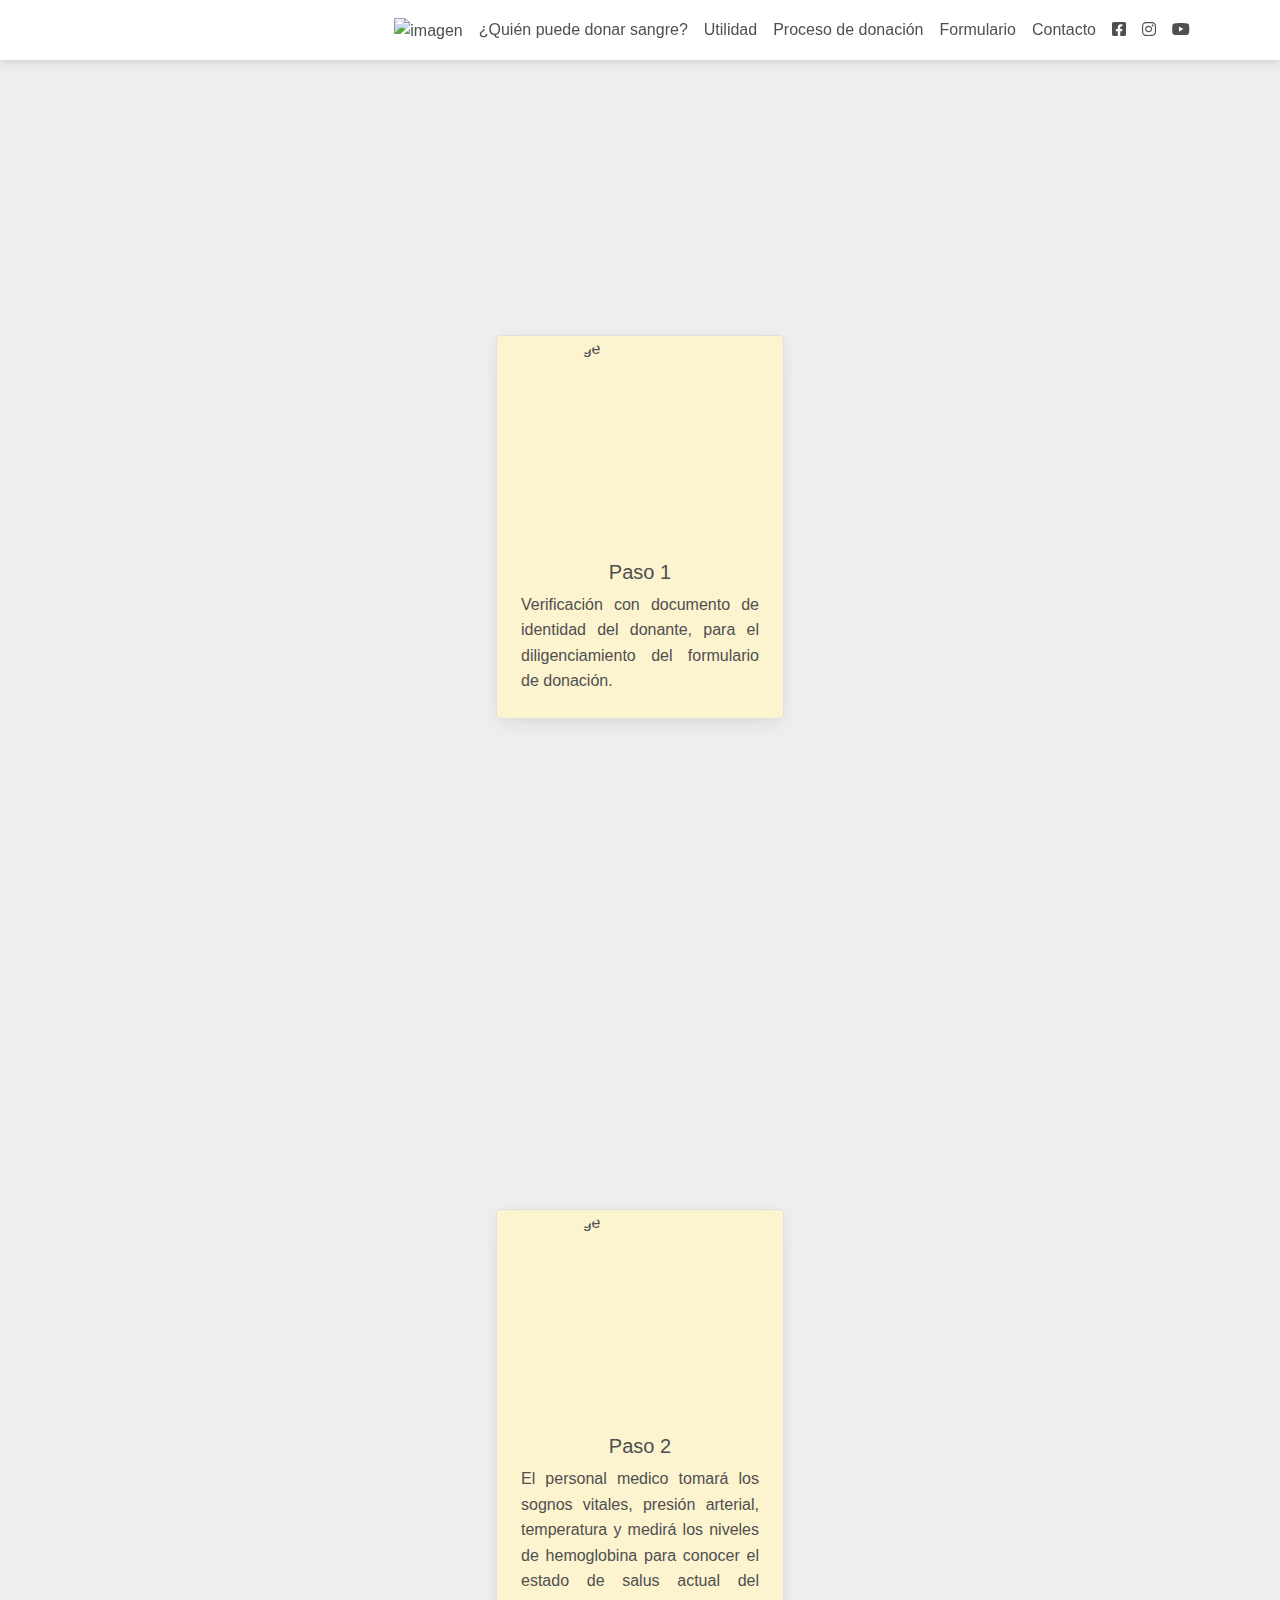
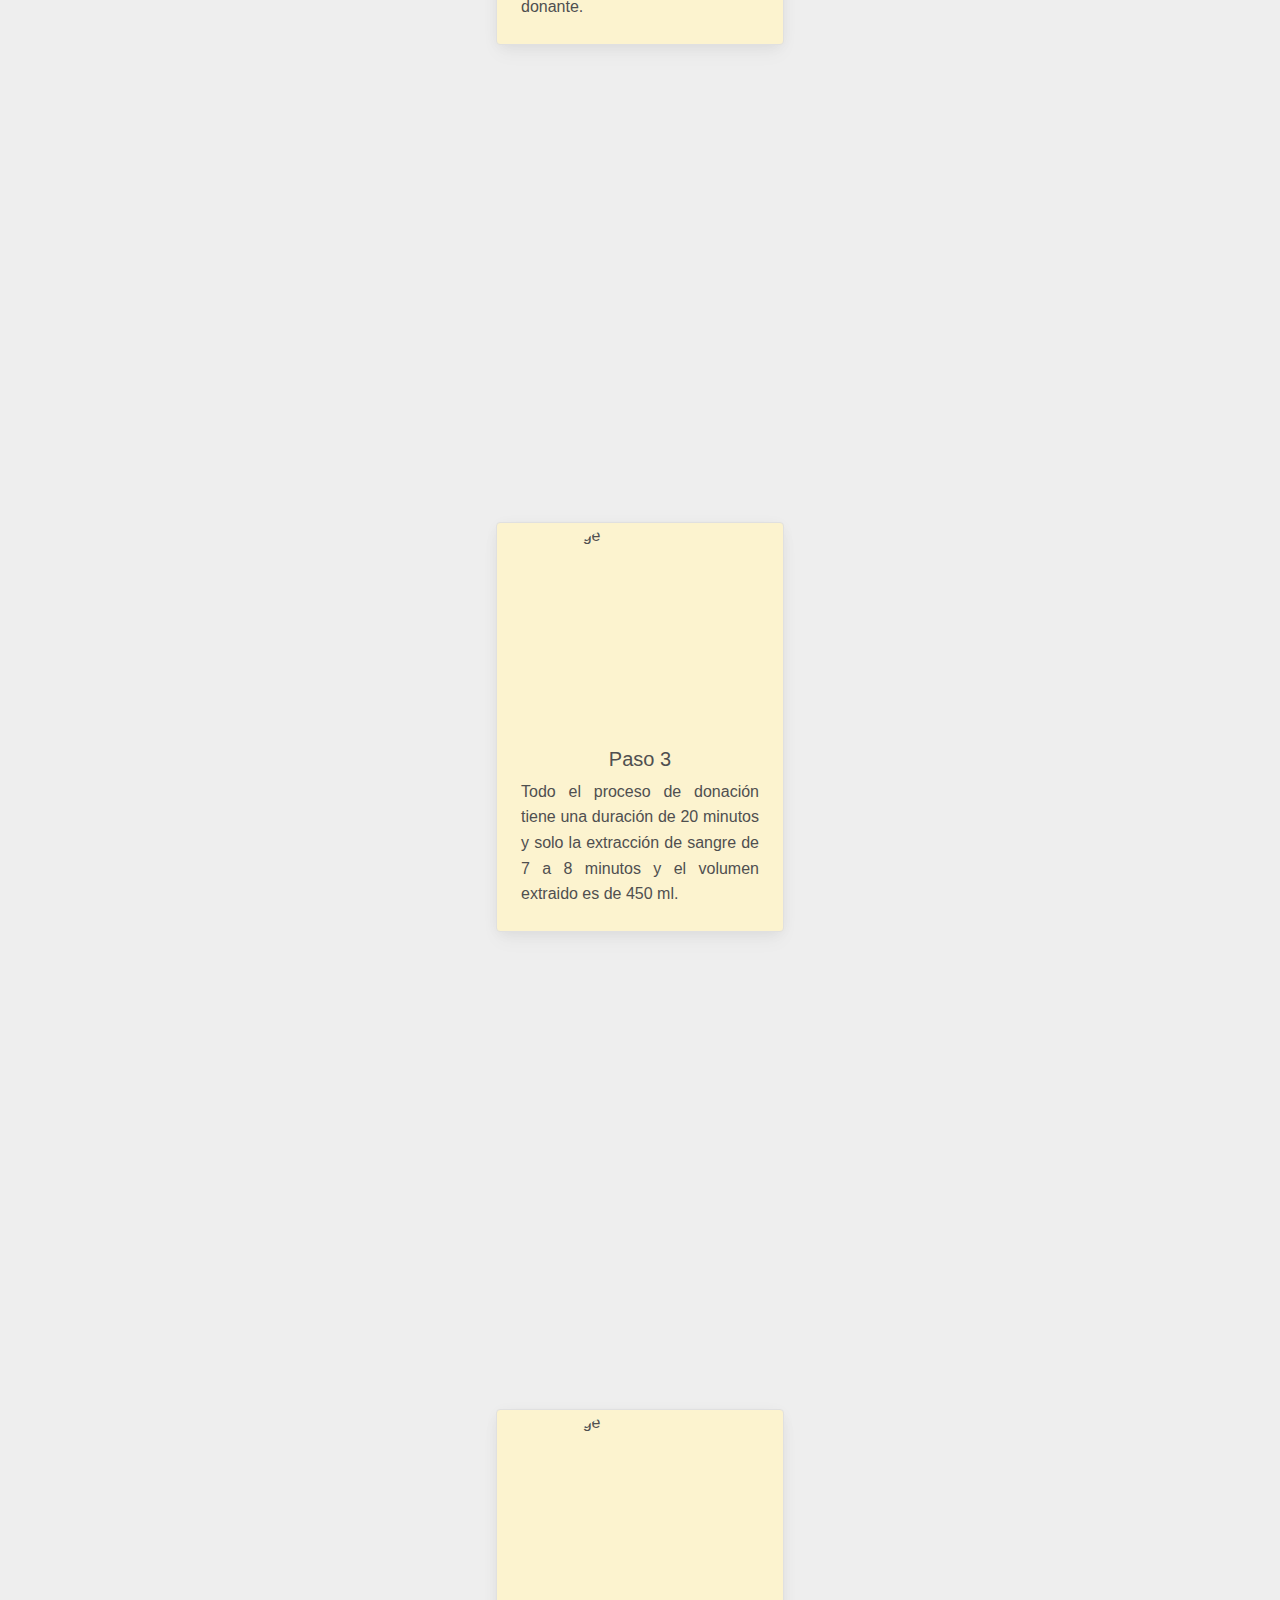
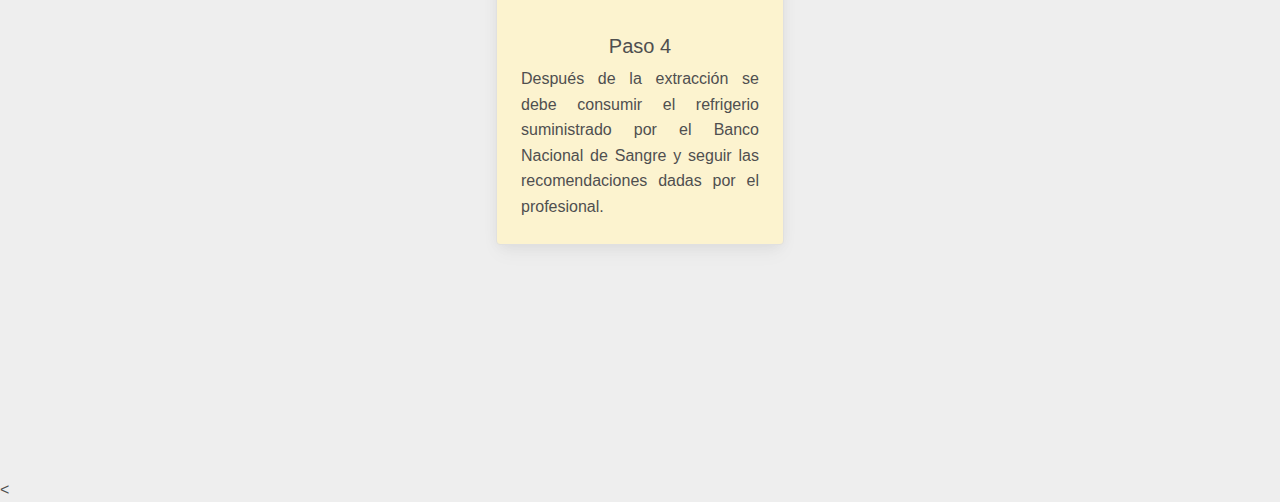
==== pagina web/taller 3/proceso.html @ f12a3ed5 "version 1.0" ====
<!DOCTYPE html>
<html lang="en">
  <head>
    <meta charset="UTF-8" />
    <meta name="viewport" content="width=device-width, initial-scale=1, shrink-to-fit=no" />
    <meta http-equiv="x-ua-compatible" content="ie=edge" />
    <title>DONACIÓN DE SANGRE</title>
    <!-- MDB icon -->
    <link rel="icon" href="img/mdb-favicon.ico" type="image/x-icon" />
    <!-- Font Awesome -->
    <link
      rel="stylesheet"
      href="https://cdnjs.cloudflare.com/ajax/libs/font-awesome/6.0.0/css/all.min.css"
      
    />
    <!-- Google Fonts Roboto -->
    <link
      rel="stylesheet"
      href="https://fonts.googleapis.com/css2?family=Roboto:wght@300;400;500;700;900&display=swap"
    />
    <!-- MDB -->
    <link rel="stylesheet" href="css/mdb.min.css" />
    <link rel="stylesheet" href="css/style.css">
    
  </head>
    <body>
      <nav class="navbar navbar-expand-lg fixed-top navbar-scroll">
        <div class="container">
          <button class="navbar-toggler ps-0" type="button" data-mdb-toggle="collapse" data-mdb-target="#navbarExample01"
            aria-controls="navbarExample01" aria-expanded="false" aria-label="Toggle navigation">
            <span class="navbar-toggler-icon d-flex justify-content-start align-items-center">
              <i class="fas fa-bars"></i>
            </span>
          </button>
          <div class="collapse navbar-collapse" id="navbarExample01">
            <ul class="navbar-nav ms-auto mb-2 mb-lg-0">
              <li class="nav-item">
                <a class="nav-link" aria-current="page" href="index.html"><img src="https://i.pinimg.com/originals/fa/59/8d/fa598de19d2c67550550e2ce199d7506.png"  height="90" alt="imagen" ></a>
              </li>
              <li class="nav-item active">
                <a class="nav-link" aria-current="page" href="quien.html">¿Quién puede donar sangre?</a>
              </li>
              <li class="nav-item">
                <a class="nav-link" aria-current="page" href="utilidad.html">Utilidad</a>
              </li>
              
              <li class="nav-item">
                <a class="nav-link" aria-current="page" href="proceso.html">Proceso de donación</a>
              </li>
              <li class="nav-item">
                <a class="nav-link" aria-current="page" href="formulario.html">Formulario</a>
              </li>
              <li class="nav-item">
                <a class="nav-link" aria-current="page" href="contacto.html">Contacto</a>
              </li>
            </ul>
      
            <ul class="navbar-nav flex-row">
              <li class="nav-item">
                <a class="nav-link px-2" href="#!">
                  <i class="fab fa-facebook-square"></i>
                </a>
              </li>
              <li class="nav-item">
                <a class="nav-link px-2" href="#!">
                  <i class="fab fa-instagram"></i>
                </a>
              </li>
              <li class="nav-item">
                <a class="nav-link ps-2" href="#!">
                  <i class="fab fa-youtube"></i>
                </a>
              </li>
            </ul>
          </div>
        </div>
      </nav>
      <br>
      <br>
      <br>
   
  <main>
    <section class="card-section d-flex justify-content-center align-items-center">
      <div class="card border rounded" style="width: 18rem;">
        <img src="https://img.freepik.com/vector-gratis/donacion-sangre-personajes-dibujos-animados-medico-paciente-voluntario-donando-sangre-transfusion-hospital-asistencia-sanitaria-laboratorio-donante_335657-87.jpg?w=2000" class="card-img-top rounded-circle" alt="Image">
        <div class="card-body text-center">
          <h5 class="card-title">Paso 1</h5>
          <p class="card-text">Verificación con documento de identidad del donante, para el diligenciamiento 
            del formulario de donación.
          </p>
          
        </div>
      </div>
      </section>

      <section class="card-section d-flex justify-content-center align-items-center">
        <div class="card border rounded" style="width: 18rem;">
          <img src="https://thumbs.dreamstime.com/b/una-enfermera-toma-sangre-de-vena-mujer-an%C3%A1lisis-169471167.jpg" class="card-img-top rounded-circle" alt="Image">
          <div class="card-body text-center">
            <h5 class="card-title">Paso 2</h5>
            <p class="card-text">El personal medico tomará los sognos vitales, presión arterial, temperatura y medirá 
                los niveles de hemoglobina para conocer el estado de salus actual del donante.
            </p>
            
          </div>
        </div>
        </section>

        <section class="card-section d-flex justify-content-center align-items-center">
            <div class="card border rounded" style="width: 18rem;">
              <img src="https://png.pngtree.com/png-clipart/20220530/original/pngtree-donating-blood-flat-illustration-png-image_7770693.png" class="card-img-top rounded-circle" alt="Image">
              <div class="card-body text-center">
                <h5 class="card-title">Paso 3</h5>
                <p class="card-text">Todo el proceso de donación tiene una duración de 20 minutos
                    y solo la extracción de sangre de 7 a 8 minutos y el volumen extraido es de 450 ml.
                </p>
                
              </div>
            </div>
            </section>

            <section class="card-section d-flex justify-content-center align-items-center">
                <div class="card border rounded" style="width: 18rem;">
                  <img src="https://www.shutterstock.com/image-vector/cute-happy-smiling-chocolate-chip-260nw-2177240381.jpg" class="card-img-top rounded-circle" alt="Image">
                  <div class="card-body text-center">
                    <h5 class="card-title">Paso 4</h5>
                    <p class="card-text">Después de la extracción se debe consumir el refrigerio suministrado
                        por el Banco Nacional de Sangre y seguir las recomendaciones dadas por el profesional.
                    
                  </div>
                </div>
                </section>
        
    
  </main>

  <script src="https://cdn.jsdelivr.net/npm/bootstrap@5.3.0/js/bootstrap.bundle.min.js"></script>
  
  <
<script src="https://cdn.jsdelivr.net/npm/mdbootstrap/6.3.0/js/mdb.min.js"></script>
    

    </body>
    </html>
---- pagina web/taller 3/css/style.css ----
.navbar-scroll .nav-link,
.navbar-scroll .fa-bars,
.navbar-scroll .navar-brand {
  color: #4f4f4f;
}

.navbar-scroll .nav-link:hover {
  color: #1266f1;
}

/* Color of the links AFTER scroll */
.navbar-scrolled .nav-link,
.navbar-scrolled .fa-bars,
.navbar-scrolled .navar-brand {
  color: #4f4f4f;
}

/* Color of the navbar AFTER scroll */
.navbar-scroll,
.navbar-scrolled {
  background-color: white;
}

/* An optional height of the navbar AFTER scroll */
.navbar.navbar-scroll.navbar-scrolled {
  padding-top: 5px;
  padding-bottom: 5px;
  
}

body {
  background-color: #eee;
}

.body {
  background-color: #eee;
}

.iframe{
    margin: auto;   
}

.logo{
    width: 100%;
    text-align: center;
    font-family: verdana;
    color: darkred;
    background-color: white;
    margin: auto;
}

.inscripcion{
    border: 1px solid black;
    border-collapse: collapse;
    width: 90%;
    text-align: center;
    background-color: #CD5C5C;
    font-family: verdana;
    margin: auto;
}

.fecha_donacion{
    border: 1px solid black;
    border-collapse: collapse;
    width: 90%;
    font-family: verdana;
    background-color: #FFF8DC;
    margin: auto;
}

.info_donante{
    border: 1px solid black;
    border-collapse: collapse;
    width: 90%;
    text-align: center;
    background-color: #CD5C5C;
    font-family: verdana;
    margin: auto;
}
.info_d{
    border: 1px solid black;
    border-collapse: collapse;
    width: 90%;
    font-family: verdana;
    background-color: #FFF8DC;
    margin: auto;
}
.cuestionario{
    border: 1px solid black;
    border-collapse: collapse;
    width: 90%;
    text-align: center;
    background-color: #CD5C5C;
    font-family: verdana; 
    margin: auto;
}
.cuestionario_per{
    border: 1px solid black;
    border-collapse: collapse;
    width: 90%;
    font-family: verdana;
    background-color: #FFF8DC;
    margin: auto;
}

body {
    background-image: url(https://static.vecteezy.com/system/resources/thumbnails/011/011/887/small/drop-blood-character-mascot-vector.jpg);
    }
    
    .hero-section {
      padding: 80px ;
      text-align: justify;
    }
    
    .hero-section h1 {
      font-size: 36px;
    }
    
    .hero-section p {
    text-align: justify; 
    }
    
    .projects-section {
      padding: 100px ;
      text-align: justify;
    }
    
    .projects-section h2 {
    font-size: 32px;
    }
    
    .projects-section .card {
      text-align: justify;
      
    }
    
    footer {
      padding: 10px ;
      background-color: #f3b582;
    }
    .container-fluid{
        background-image: url(https://img.freepik.com/vector-premium/gota-sangre-divertida-feliz-linda-corazon-burbuja-discurso-ilustracion-personaje-kawaii-dibujos-animados-linea-plana_92289-1910.jpg);
        height: 100vh;
    }
    
    .card-section {
        height: 100vh;
        background-image: url(https://st4.depositphotos.com/8950810/30141/v/600/depositphotos_301415714-stock-illustration-cute-happy-healthy-smiling-blood.jpg);
      }
      
      .card {
        max-width: 18rem;
        background-color: #FCF3CF ;
      }
      
      .card-img-top {
        height: 200px;
        width: 200px;
        object-fit: cover;
        margin: 0 auto;
      }
      
      /* Estilos de MDBootstrap */
      
      .card-title {
        margin-bottom: 0.5rem;
      }
      
      .card-text {
        text-align: justify;
      }

      body{ 
        font-family: 'Noto Sans', sans-serif;
        background-image: url(https://img.freepik.com/vector-premium/sangre-icono-tubo-ensayo-estilo-comic-ilustracion-vector-dibujos-animados-matraz-laboratorio-sobre-fondo-aislado-liquido-concepto-negocio-signo-efecto-salpicadura-vaso_157943-11034.jpg?w=360);
        height: 50px;
      }
      
      
      .contact_form{  
        width: 460px; 
        height: auto;
        margin: 80px auto;
        border-radius: 10px;  
        padding-top: 30px;
        padding-bottom: 20px;  
        background-color: #fadde0; 
        padding-left: 30px; 
      }
      
      
      input{
        background-color: #fbfbfb; 
        width: 408px; 
        height: 40px; 
        border-radius: 5px;  
        border-style: solid; 
        border-width: 1px; 
        border-color: #b65649; 
        margin-top: 10px;  
        padding-left: 10px;
        margin-bottom: 20px; 
      }
      
      
      textarea{
        background-color: #fbfbfb; 
        width: 405px; 
        height: 150px; 
        border-radius: 5px;  
        border-style: solid; 
        border-width: 1px; 
        border-color: #b65649; 
        margin-top: 10px;  
        padding-left: 10px;
        margin-bottom: 20px; 
        padding-top: 15px; 
      }
      
      
      label{
        display: block; 
        float: center;  
      }
      
      
      button{
        height: 45px; 
        padding-left: 5px;
        padding-right: 5px;   
        margin-bottom: 20px; 
        margin-top: 10px;   
        text-transform: uppercase;
        background-color: #b65649; 
        border-color: #b65649; 
        border-style: solid; 
        border-radius: 10px;  
        width: 420px;   
        cursor: pointer;
      }
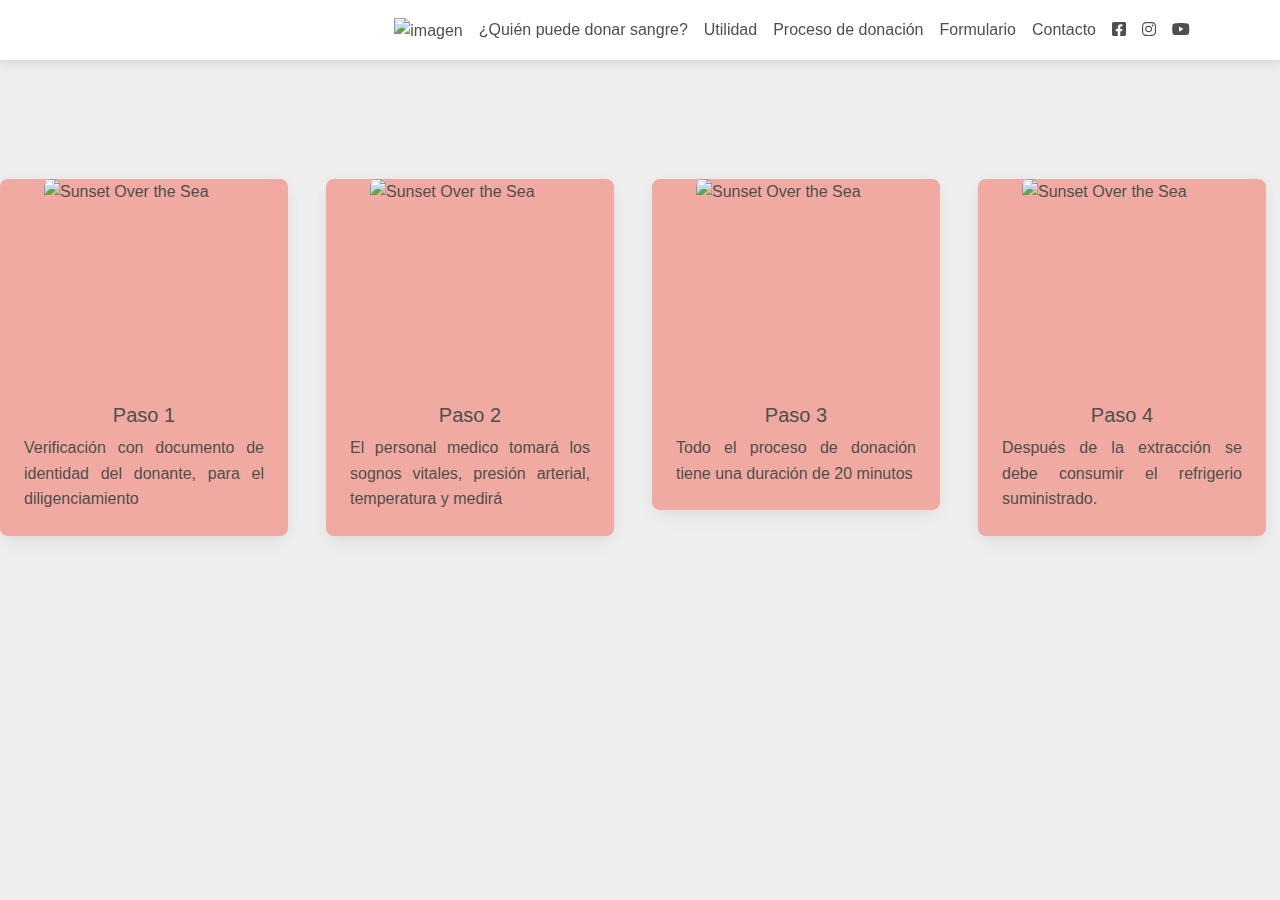
==== commit 82f30703: "version 3.0" ====
--- a/pagina web/taller 3/proceso.html
+++ b/pagina web/taller 3/proceso.html
@@ -78,65 +78,57 @@
       <br>
       <br>
       <br>
-   
-  <main>
-    <section class="card-section d-flex justify-content-center align-items-center">
-      <div class="card border rounded" style="width: 18rem;">
-        <img src="https://img.freepik.com/vector-gratis/donacion-sangre-personajes-dibujos-animados-medico-paciente-voluntario-donando-sangre-transfusion-hospital-asistencia-sanitaria-laboratorio-donante_335657-87.jpg?w=2000" class="card-img-top rounded-circle" alt="Image">
-        <div class="card-body text-center">
-          <h5 class="card-title">Paso 1</h5>
-          <p class="card-text">Verificación con documento de identidad del donante, para el diligenciamiento 
-            del formulario de donación.
-          </p>
-          
+      <br>
+      <br>
+      <br>
+      <br>
+      <div class="container_proceso">
+        <div class="row">
+          <div class="col-md-3">
+            <div class="card" style="width: 18rem;">
+              <img src="https://img.freepik.com/vector-gratis/donacion-sangre-personajes-dibujos-animados-medico-paciente-voluntario-donando-sangre-transfusion-hospital-asistencia-sanitaria-laboratorio-donante_335657-87.jpg?w=2000" class="card-img-top" alt="Sunset Over the Sea"/>
+              <div class="card-body">
+                <center><h5 class="card-title">Paso 1</h5></center>
+                <p class="card-text">Verificación con documento de identidad del donante, para el diligenciamiento </p>
+              </div>
+            </div>
+          </div>
+          <div class="col-md-3">
+            <div class="card" style="width: 18rem;">
+              <img src="https://thumbs.dreamstime.com/b/una-enfermera-toma-sangre-de-vena-mujer-an%C3%A1lisis-169471167.jpg" class="card-img-top" alt="Sunset Over the Sea"/>
+              <div class="card-body">
+                <center><h5 class="card-title">Paso 2</h5></center>
+                <p class="card-text">El personal medico tomará los sognos vitales, presión arterial, temperatura y medirá </p>
+              </div>
+            </div>
+          </div>
+          <div class="col-md-3">
+            <div class="card" style="width: 18rem;">
+              <img src="https://png.pngtree.com/png-clipart/20220530/original/pngtree-donating-blood-flat-illustration-png-image_7770693.png" class="card-img-top" alt="Sunset Over the Sea"/>
+              <div class="card-body">
+                <center><h5 class="card-title">Paso 3</h5></center>
+                <p class="card-text">Todo el proceso de donación tiene una duración de 20 minutos</p>
+              </div>
+            </div>
+          </div>
+          <div class="col-md-3">
+            <div class="card" style="width: 18rem;">
+              <img src="https://www.shutterstock.com/image-vector/cute-happy-smiling-chocolate-chip-260nw-2177240381.jpg" class="card-img-top" alt="Sunset Over the Sea"/>
+              <div class="card-body">
+                <center><h5 class="card-title">Paso 4</h5></center>
+                <p class="card-text">Después de la extracción se debe consumir el refrigerio suministrado.</p>
+              </div>
+            </div>
+          </div>
         </div>
       </div>
-      </section>
-
-      <section class="card-section d-flex justify-content-center align-items-center">
-        <div class="card border rounded" style="width: 18rem;">
-          <img src="https://thumbs.dreamstime.com/b/una-enfermera-toma-sangre-de-vena-mujer-an%C3%A1lisis-169471167.jpg" class="card-img-top rounded-circle" alt="Image">
-          <div class="card-body text-center">
-            <h5 class="card-title">Paso 2</h5>
-            <p class="card-text">El personal medico tomará los sognos vitales, presión arterial, temperatura y medirá 
-                los niveles de hemoglobina para conocer el estado de salus actual del donante.
-            </p>
-            
-          </div>
-        </div>
-        </section>
-
-        <section class="card-section d-flex justify-content-center align-items-center">
-            <div class="card border rounded" style="width: 18rem;">
-              <img src="https://png.pngtree.com/png-clipart/20220530/original/pngtree-donating-blood-flat-illustration-png-image_7770693.png" class="card-img-top rounded-circle" alt="Image">
-              <div class="card-body text-center">
-                <h5 class="card-title">Paso 3</h5>
-                <p class="card-text">Todo el proceso de donación tiene una duración de 20 minutos
-                    y solo la extracción de sangre de 7 a 8 minutos y el volumen extraido es de 450 ml.
-                </p>
-                
-              </div>
-            </div>
-            </section>
-
-            <section class="card-section d-flex justify-content-center align-items-center">
-                <div class="card border rounded" style="width: 18rem;">
-                  <img src="https://www.shutterstock.com/image-vector/cute-happy-smiling-chocolate-chip-260nw-2177240381.jpg" class="card-img-top rounded-circle" alt="Image">
-                  <div class="card-body text-center">
-                    <h5 class="card-title">Paso 4</h5>
-                    <p class="card-text">Después de la extracción se debe consumir el refrigerio suministrado
-                        por el Banco Nacional de Sangre y seguir las recomendaciones dadas por el profesional.
-                    
-                  </div>
-                </div>
-                </section>
-        
+ 
     
-  </main>
+ 
 
   <script src="https://cdn.jsdelivr.net/npm/bootstrap@5.3.0/js/bootstrap.bundle.min.js"></script>
   
-  <
+  
 <script src="https://cdn.jsdelivr.net/npm/mdbootstrap/6.3.0/js/mdb.min.js"></script>
     
 
--- a/pagina web/taller 3/css/style.css
+++ b/pagina web/taller 3/css/style.css
@@ -136,7 +136,7 @@
     
     footer {
       padding: 10px ;
-      background-color: #f3b582;
+      background-color: #df977b;
     }
     .container-fluid{
         background-image: url(https://img.freepik.com/vector-premium/gota-sangre-divertida-feliz-linda-corazon-burbuja-discurso-ilustracion-personaje-kawaii-dibujos-animados-linea-plana_92289-1910.jpg);
@@ -237,4 +237,8 @@
         border-radius: 10px;  
         width: 420px;   
         cursor: pointer;
-      }+      }
+      .card{
+        background-color: #f0aaa1;
+      }
+      